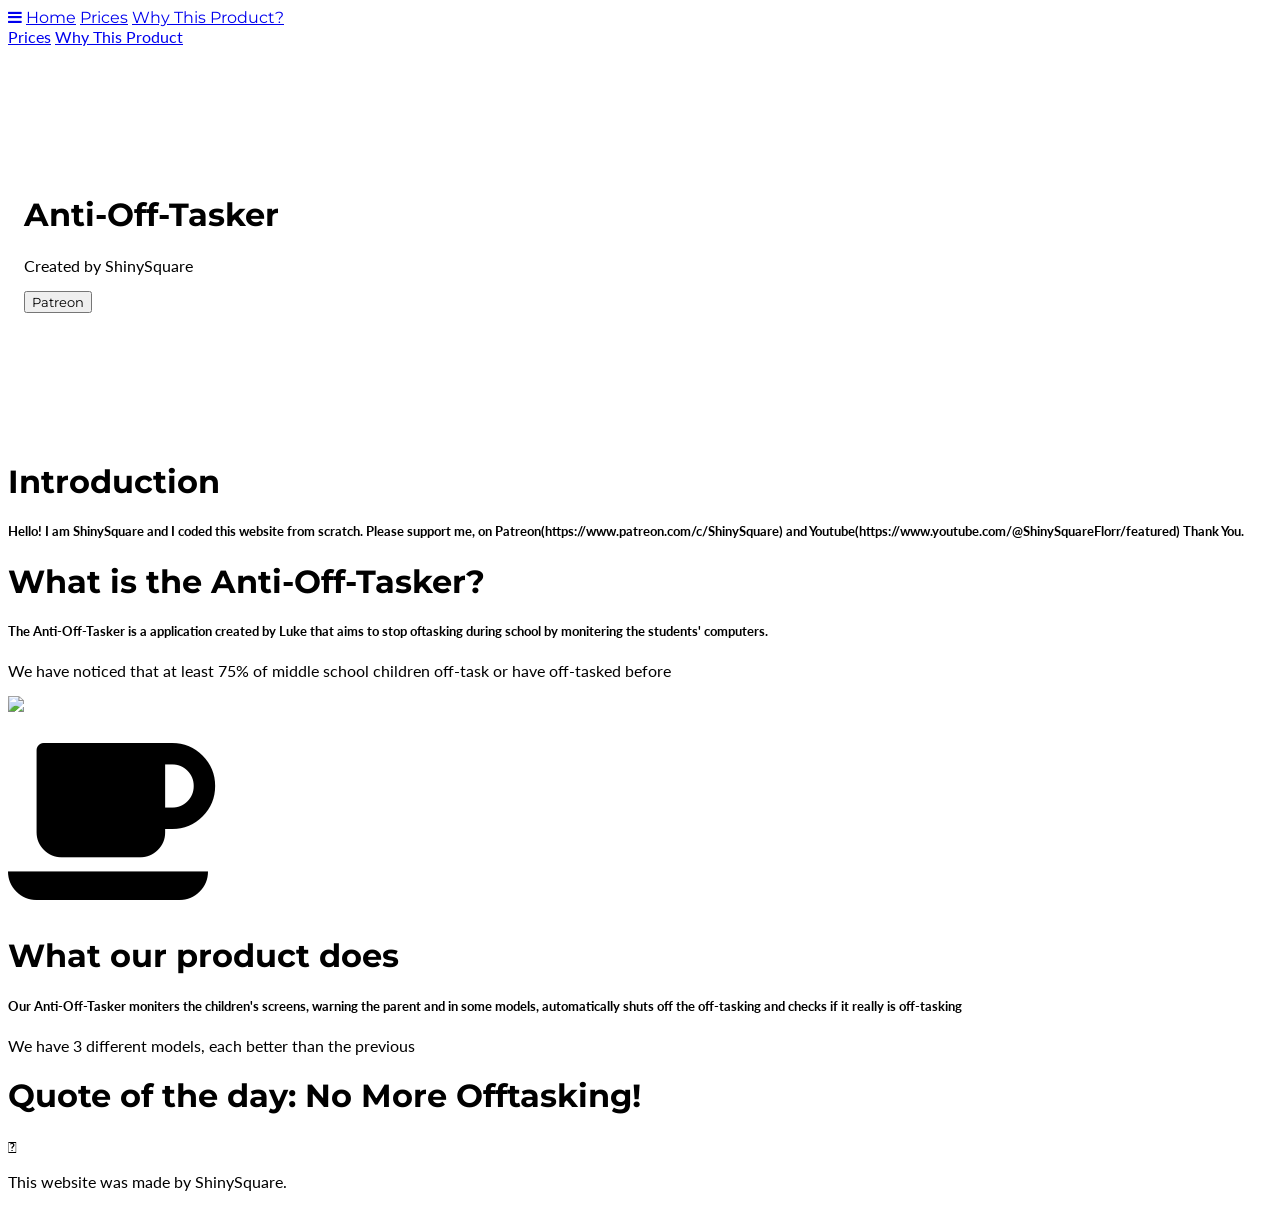
==== index.html @ 916562dd "Add files via upload" ====
<!DOCTYPE html>
<html lang="en">

<head>
    <title>Anti-Off-Tasker</title>
    <meta charset="UTF-8">
    <meta name="viewport" content="width=device-width, initial-scale=1">
    <!-- <link rel="stylesheet" href="https://www.w3schools.com/w3css/4/w3.css"> -->
    <link rel="icon" type="image/x-icon" href="images/favicon.ico">
    <link rel="stylesheet" href="w3-styles.css">
    <link rel="stylesheet" href="https://fonts.googleapis.com/css?family=Lato">
    <link rel="stylesheet" href="https://fonts.googleapis.com/css?family=Montserrat">
    <link rel="stylesheet" href="https://cdnjs.cloudflare.com/ajax/libs/font-awesome/4.7.0/css/font-awesome.min.css">
    <style>
        body,
        h1,
        h2,
        h3,
        h4,
        h5,
        h6 {
            font-family: "Lato", sans-serif
        }

        .w3-bar,
        h1,
        button {
            font-family: "Montserrat", sans-serif
        }

        .fa-anchor,
        .fa-coffee {
            font-size: 200px
        }
    </style>
</head>

<body>
    <script src="https://kit.fontawesome.com/320b33fac5.js" crossorigin="anonymous"></script>
    <div class="w3-top">
        <div class="w3-bar cg1 w3-card w3-left-align w3-large">
            <a class="w3-bar-item w3-button w3-hide-medium w3-hide-large w3-right w3-padding-large w3-hover-white w3-large cg1"
                href="javascript:void(0);" onclick="mobile_menu()" title="Toggle Navigation Menu"><i
                    class="fa fa-bars"></i></a>
            <a href="index.html" class="w3-bar-item w3-button w3-padding-large w3-white">Home</a>
            <a href="prices.html" class="w3-bar-item w3-button w3-hide-small w3-padding-large w3-hover-white">Prices</a>
            <a href="why.html" class="w3-bar-item w3-button w3-hide-small w3-padding-large w3-hover-white">Why This Product?</a>
        </div>
        <div id="navDemo" class="w3-bar-block w3-white w3-hide w3-hide-large w3-hide-medium w3-large">
            <a href="prices.html" class="w3-bar-item w3-button w3-padding-large">Prices</a>
            <a href="why.html" class="w3-bar-item w3-button w3-padding-large">Why This Product</a>
        </div>
    </div>

    <!-- Header -->
    <header class="w3-container cg1 w3-center" style="padding:128px 16px">
        <h1 class="w3-margin w3-jumbo">Anti-Off-Tasker</h1>
        <p class="w3-xlarge">Created by ShinySquare</p>
        <a href="">
            <button class="w3-button cg2 w3-padding-large w3-large w3-margin-top">Patreon</button></a>
    </header>
    <!-- First Subgrid -->
    <div class="w3-row-padding w3-light-grey w3-padding-64 w3-container">
        <div class="w3-content">
            <div class="w3-onethird">
                <h1>Introduction</h1>
                <h5 class="w3-padding-32">Hello! I am ShinySquare and I coded this website from scratch. Please
                    support me, on Patreon(https://www.patreon.com/c/ShinySquare) and Youtube(https://www.youtube.com/@ShinySquareFlorr/featured)
                    Thank You.
                </h5>


            </div>
        </div>

        <!-- First Grid -->
        <div class="w3-row-padding w3-white w3-padding-64 w3-container">
            <div class="w3-content">
                <div class="w3-twothird">
                    <h1>What is the Anti-Off-Tasker?</h1>
                    <h5 class="w3-padding-32">The Anti-Off-Tasker is a application created by Luke that aims to
                        stop oftasking during school by monitering the students' computers.
                    </h5>

                    <p class="w3-text-grey">We have noticed that at least 75% of middle school children off-task
                         or have off-tasked before</p>
                </div>

                <div class="w3-third w3-center">
                    <img src="images/florrplayer1.png" class="w3-padding-64 w3-text-red">
                </div>
            </div>
        </div>

        <!-- Second Grid -->
        <div class="w3-row-padding w3-light-grey w3-padding-64 w3-container">
            <div class="w3-content">
                <div class="w3-third w3-center">
                    <i class="fa fa-coffee w3-padding-64 w3-text-red w3-margin-right"></i>
                </div>

                <div class="w3-twothird">
                    <h1>What our product does</h1>
                    <h5 class="w3-padding-32">Our Anti-Off-Tasker moniters the children's screens, warning the parent
                        and in some models, automatically shuts off the off-tasking and checks if it really is off-tasking
                    </h5>

                    <p class="w3-text-grey">We have 3 different models, each better than the previous</p>
                </div>
            </div>
        </div>

        <div class="w3-container cg2 w3-center w3-opacity w3-padding-64">
            <h1 class="w3-margin w3-xlarge" id="q1">Quote of the day: No More Offtasking!</h1>
            <h1 class="w3-margin w3-xlarge" id="q2">Quote of the day: Get Better Grades!</h1>
            <h1 class="w3-margin w3-xlarge" id="q3">Quote of the day: Do Your Work!</h1>
        </div>

        <!-- Footer. -->
        <footer class="w3-container w3-padding-64 w3-center w3-opacity">
            <div class="w3-xlarge w3-padding-32">
                <i class="fa-brands fa-discord w3-hover-opacity">
                    <a href=""></a>
                </i>
                <i class="fa-brands fa-youtube w3-hover-opacity">
                    <a href="https://www.youtube.com/@ShinySquareFlorr/featured"></a>
                </i>
                <!-- <i class="fa fa-pinterest-p w3-hover-opacity"></i>
            <i class="fa fa-twitter w3-hover-opacity"></i>
            <i class="fa fa-linkedin w3-hover-opacity"></i> -->
            </div>
            <p>This website was made by ShinySquare.</p>

        </footer>

        <script>
            function mobile_menu() {
                var x = document.getElementById("navDemo");
                if (x.className.indexOf("w3-show") == -1) {
                    x.className += " w3-show";
                } else {
                    x.className = x.className.replace(" w3-show", "");
                }
            }
            document.getElementById("q2").style.display = "none";
            document.getElementById("q3").style.display = "none";
            //interval setting
            setInterval(Quote1, 90000);
            setTimeout(() => { setInterval(Quote2, 90000); }, 30000);
            setTimeout(() => { setTimeout(() => { setInterval(Quote3, 90000); }, 30000); }, 30000)
            //first quote
            function Quote1() {
                var x = document.getElementById("q1");
                var y = document.getElementById("q2");
                var z = document.getElementById("q3");
                x.style.display = "block";
                y.style.display = "none";
                z.style.display = "none";
            }
            //second quote
            function Quote2() {
                var x = document.getElementById("q1");
                var y = document.getElementById("q2");
                var z = document.getElementById("q3");
                x.style.display = "none";
                y.style.display = "block";
                z.style.display = "none";
            }
            //second quote
            function Quote3() {
                var x = document.getElementById("q1");
                var y = document.getElementById("q2");
                var z = document.getElementById("q3");
                x.style.display = "none";
                y.style.display = "none";
                z.style.display = "block";
            }
        </script>

</body>

</html>
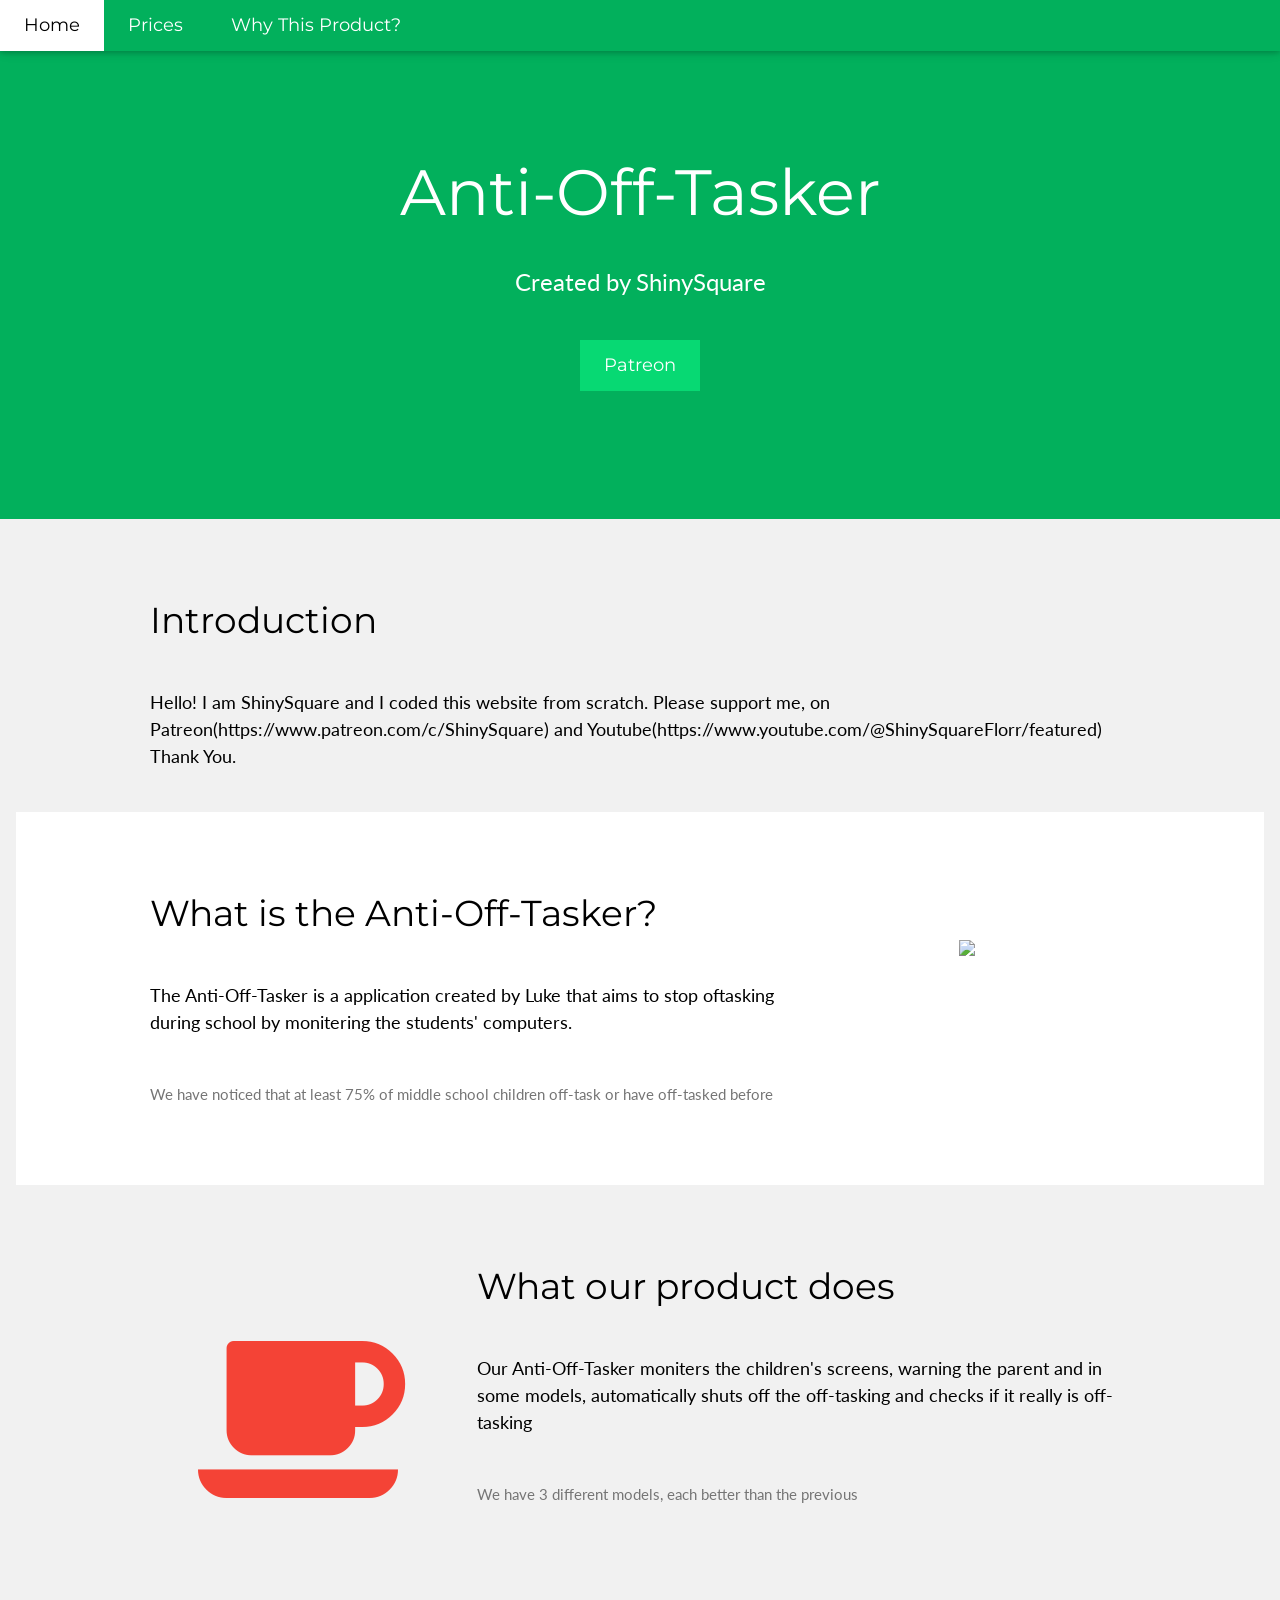
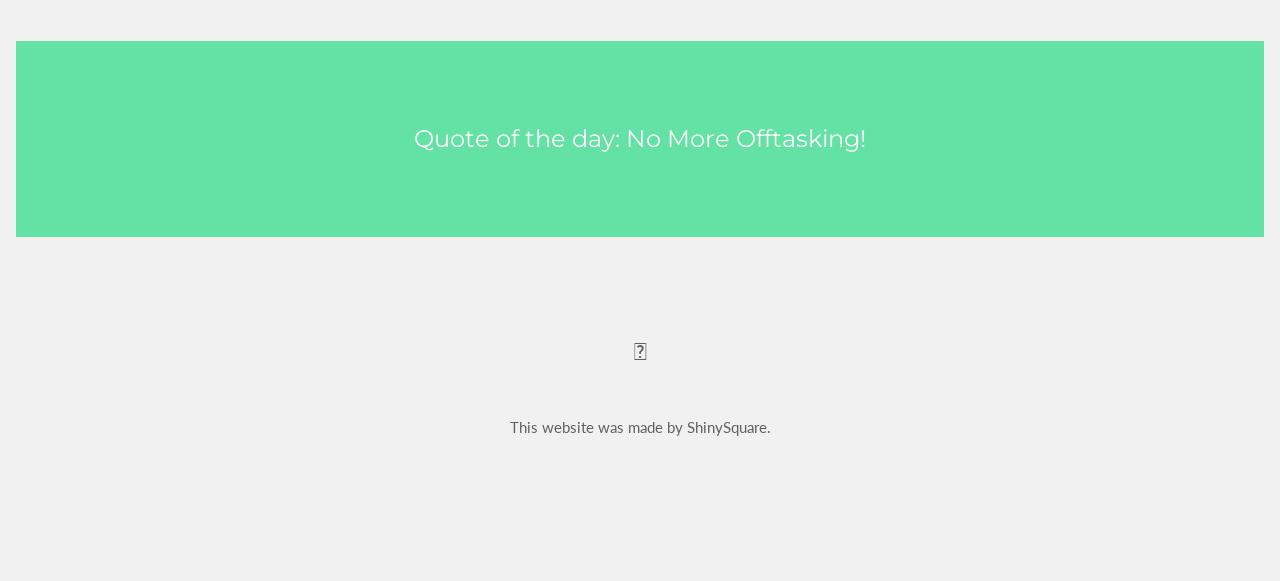
==== commit fefbd7dc: "Update index.html" ====
--- a/index.html
+++ b/index.html
@@ -56,7 +56,7 @@
     <header class="w3-container cg1 w3-center" style="padding:128px 16px">
         <h1 class="w3-margin w3-jumbo">Anti-Off-Tasker</h1>
         <p class="w3-xlarge">Created by ShinySquare</p>
-        <a href="">
+        <a href="https://www.patreon.com/c/ShinySquare">
             <button class="w3-button cg2 w3-padding-large w3-large w3-margin-top">Patreon</button></a>
     </header>
     <!-- First Subgrid -->
@@ -179,4 +179,4 @@
 
 </body>
 
-</html>+</html>
